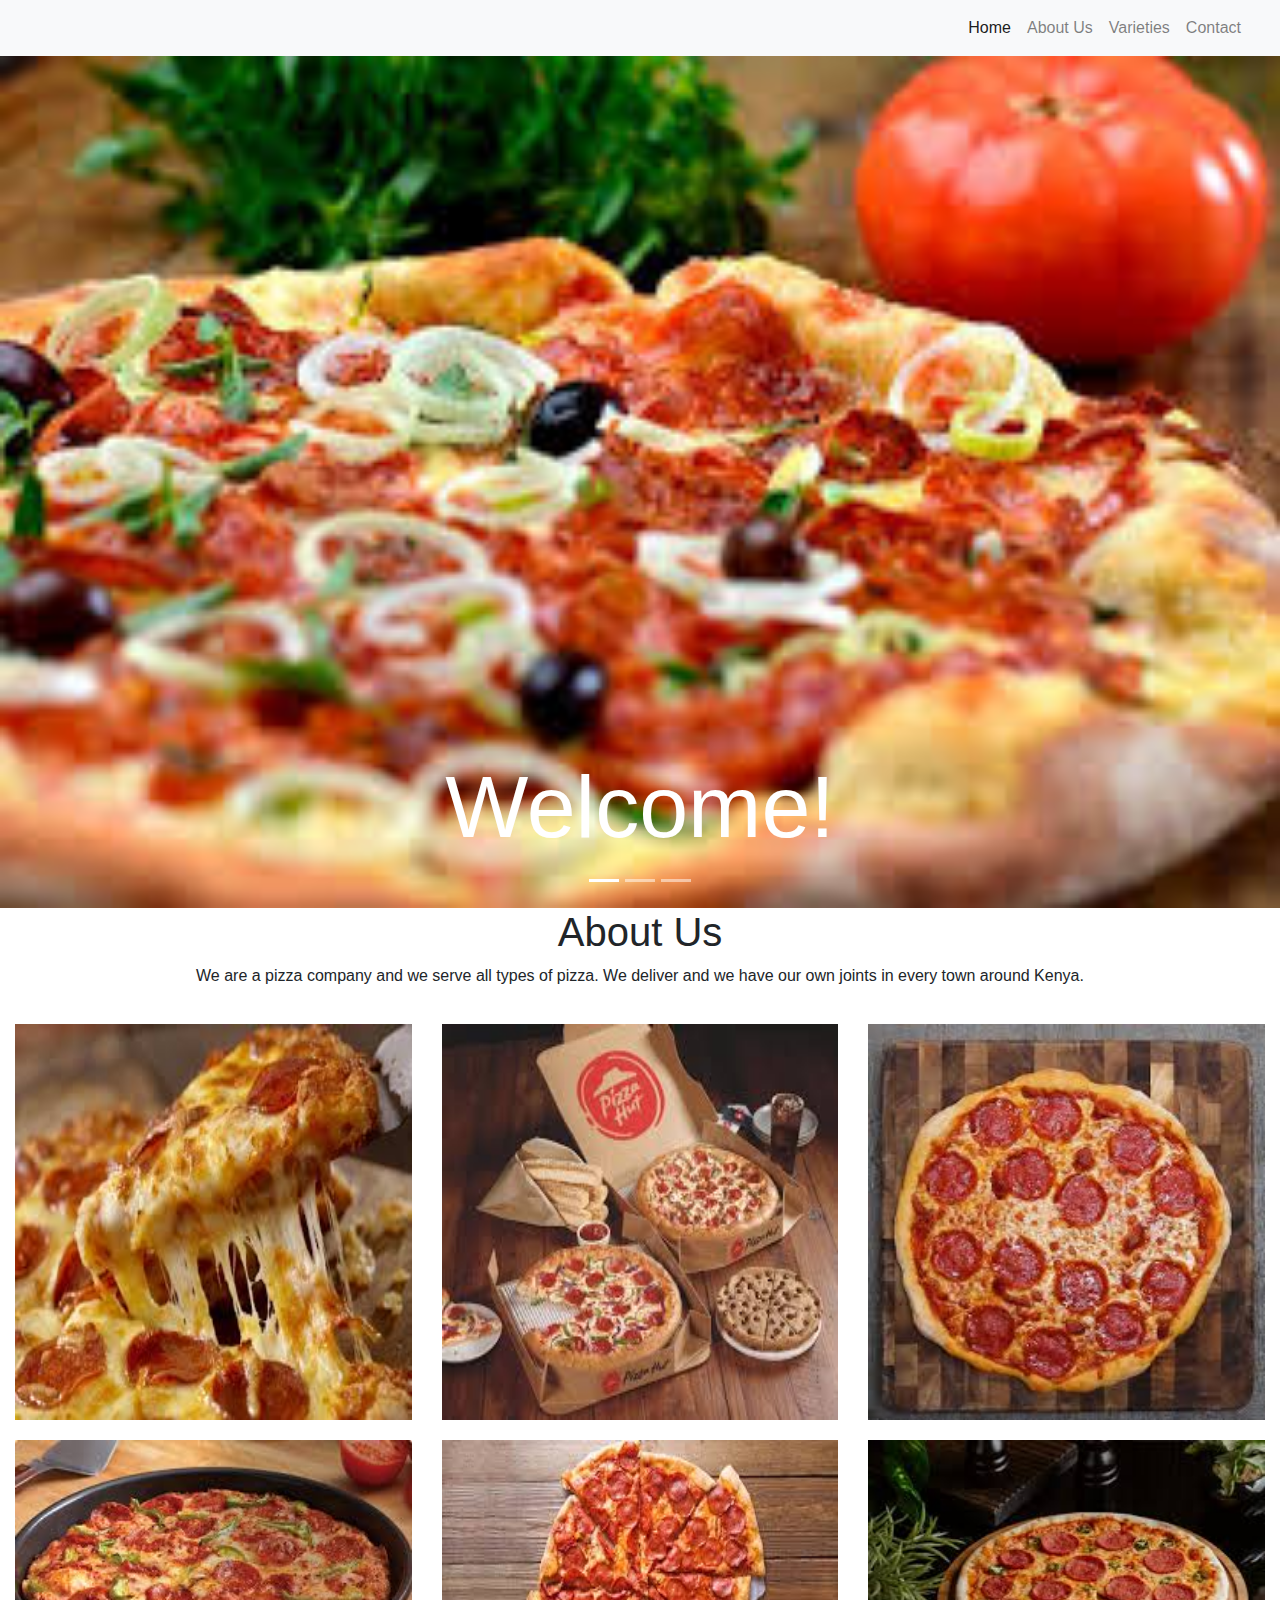
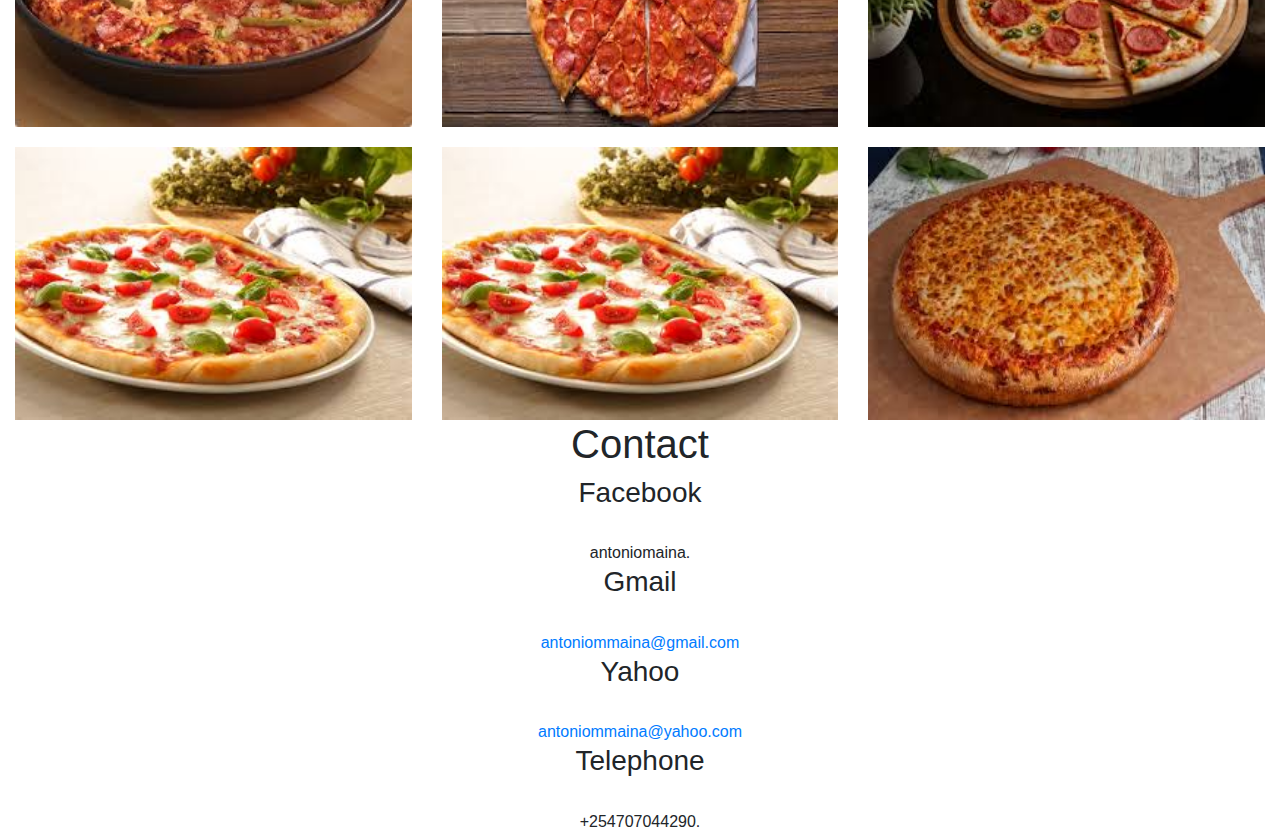
==== index.html @ 909f3d5f "eigth commit" ====
<!DOCTYPE html>
<html lang="en">
<head>

    <meta charset="UTF-8">
    <meta name="viewport" content="width=device-width, initial-scale=1.0">
    <link href="css/bootstrap.css" rel="stylesheet" type="text/css">
    <link href="css/styles.css" rel="stylesheet" type="text/css">
    <script src="https://code.jquery.com/jquery-3.3.1.min.js" integrity="sha256-FgpCb/KJQlLNfOu91ta32o/NMZxltwRo8QtmkMRdAu8=" crossorigin="anonymous"></script>

    <title>Pizza</title>

</head>
<body>

    <!--Nav-->

<nav class="navbar navbar-expand-md navbar-light bg-light sticky-top">
<div class="container-fluid">
    <a class="navbar-brand" href="#"></a>
    <button class="navbar-toggler" type="button" data-toggle="collapse" data-target="#navbarResposive">
        <span class="navbar-toggler-icon"></span>
    </button>
    <div class="collapse navbar-collapse" id="navbarResponsive">
        <ul class="navbar-nav ml-auto">
            <li class="nav-item active">
                <a class="nav-link" href="#">Home</a>
            </li>
            <li class="nav-item">
                <a class="nav-link" href="#about">About Us</a>
            </li>
            <li class="nav-item">
                <a class="nav-link" href="#varieties">Varieties</a>
            </li>
            <li class="nav-item">
                <a class="nav-link" href="#contact">Contact</a>
            </li>
        </ul>
    </div>
</div>   
</nav>


    <!--Image-->

    <div id="slides" class="carousel slide" data-ride="carousel">
        <ul class="carousel-indicators">
            <li data-target="#slides" data-slide-to="0" class="active"></li>
            <li data-target="#slides" data-slide-to="1"></li>
            <li data-target="#slides" data-slide-to="2"></li>
        </ul>
        <div class="carousel-inner">
            <div class="carousel-item active">
                <img src="./images/background1.jpeg" alt="Pizza">
                <div class="carousel-caption">
                    <h1 class="display-2">Welcome!</h1>
                    <h2></h2>
                </div>
            </div>
            <div class="carousel-item">
                <img src="./images/background2.jpeg" alt="Pizza">
            </div>
            <div class="carousel-item">
                <img src="./images/background3.jpeg" alt="Pizza">
            </div>
        </div>
        </div>


    <!--About us-->

        <div id="about">
        <h1>About Us</h1>
        <p> We are a pizza company and we serve all types of pizza. We deliver and we have our own joints in every town around Kenya.</p>
        </div>

    <!--Jumbotron-->

        <div id="varieties"></div>
        <div class="container-fluid padding">
        <div class="row text-center padding">
            <div class="col-xs-12 col-sm-6 col-md-4">
                <img src="./images/download (2).jpeg">
            </div>
            <div class="col-xs-12 col-sm-6 col-md-4">
                <img src="./images/download (4).jpeg">
            </div>
            <div class="col-xs-12 col-sm-6 col-md-4">
                <img src="./images/download.jpeg">
            </div>
        </div>
        <div class="row text-center padding">
            <div class="col-xs-12 col-sm-6 col-md-4">
                <img src="./images/images (3).jpeg">
            </div>
            <div class="col-xs-12 col-sm-6 col-md-4">
                <img src="./images/images (4).jpeg">
            </div>
            <div class="col-xs-12 col-sm-6 col-md-4">
                <img src="./images/images (5).jpeg">
            </div>
        </div>
        <div class="row text-center padding">
            <div class="col-xs-12 col-sm-6 col-md-4">
                <img src="./images/images (6).jpeg">
            </div>
            <div class="col-xs-12 col-sm-6 col-md-4">
                <img src="./images/images.jpeg">
            </div>
            <div class="col-xs-12 col-sm-6 col-md-4">
                <img src="./images/images1.jpeg">
            </div>
        </div>
        </div>
        </div>

    <!--Footer-->

        <div id="contact">
        <h1>Contact</h1>
        <h3>Facebook</h3><br>antoniomaina.
        <h3>Gmail</h3><br><a href="antoniommaina@gmail.com">antoniommaina@gmail.com</a>
        <h3>Yahoo</h3><br><a href="antoniommaina@yahoo.com">antoniommaina@yahoo.com</a>
        <h3>Telephone</h3><br>+254707044290.
        </div>

        
    <script src="https://ajax.googleapis.com/ajax/libs/jquery/3.4.1/jquery.min.js"></script>
    <script src="https://cdnjs.cloudflare.com/ajax/libs/popper.js/1.16.0/umd/popper.min.js"></script>
    <script src="https://maxcdn.bootstrapcdn.com/bootstrap/4.4.1/js/bootstrap.min.js"></script> 
    <script src="js/scripts.js"></script>
</body>
</html>
---- css/styles.css ----
img{
    width: 100%;
    height: 100%;
}
.row{
    padding-top: 20px;
}
#about{
    text-align: center;
}
#contact{
    text-align: center;
}
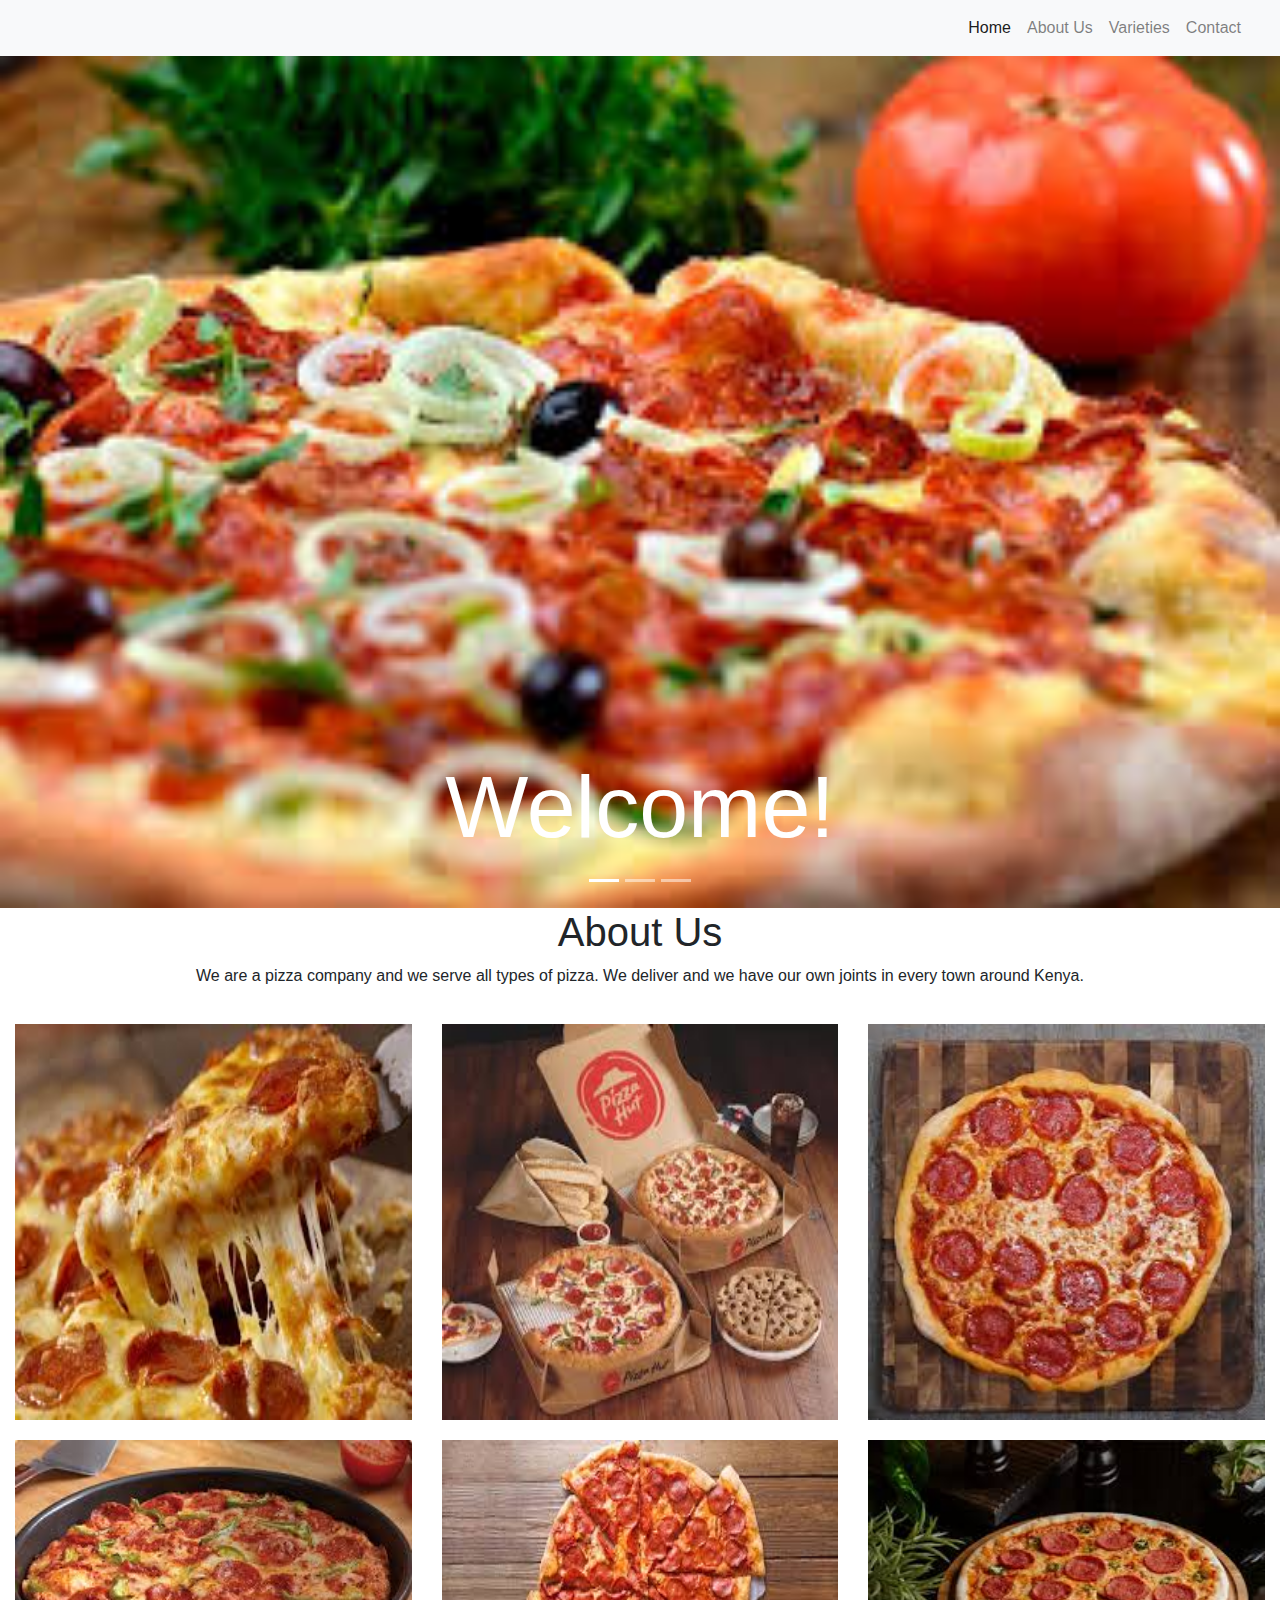
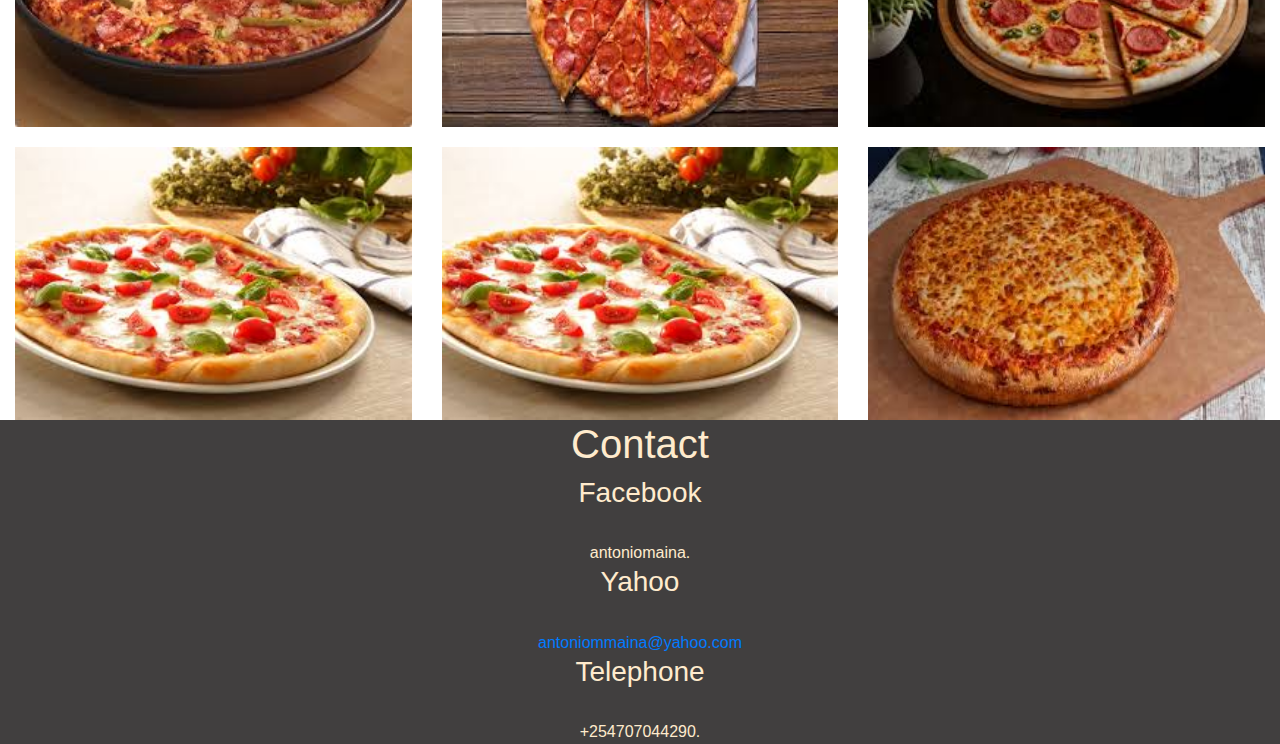
==== commit bfe4937b: "nineth commit" ====
--- a/index.html
+++ b/index.html
@@ -119,12 +119,11 @@
         <div id="contact">
         <h1>Contact</h1>
         <h3>Facebook</h3><br>antoniomaina.
-        <h3>Gmail</h3><br><a href="antoniommaina@gmail.com">antoniommaina@gmail.com</a>
         <h3>Yahoo</h3><br><a href="antoniommaina@yahoo.com">antoniommaina@yahoo.com</a>
         <h3>Telephone</h3><br>+254707044290.
         </div>
 
-        
+
     <script src="https://ajax.googleapis.com/ajax/libs/jquery/3.4.1/jquery.min.js"></script>
     <script src="https://cdnjs.cloudflare.com/ajax/libs/popper.js/1.16.0/umd/popper.min.js"></script>
     <script src="https://maxcdn.bootstrapcdn.com/bootstrap/4.4.1/js/bootstrap.min.js"></script> 
--- a/css/styles.css
+++ b/css/styles.css
@@ -10,4 +10,6 @@
 }
 #contact{
     text-align: center;
+    background-color: rgb(65, 63, 63);
+    color: blanchedalmond;
 }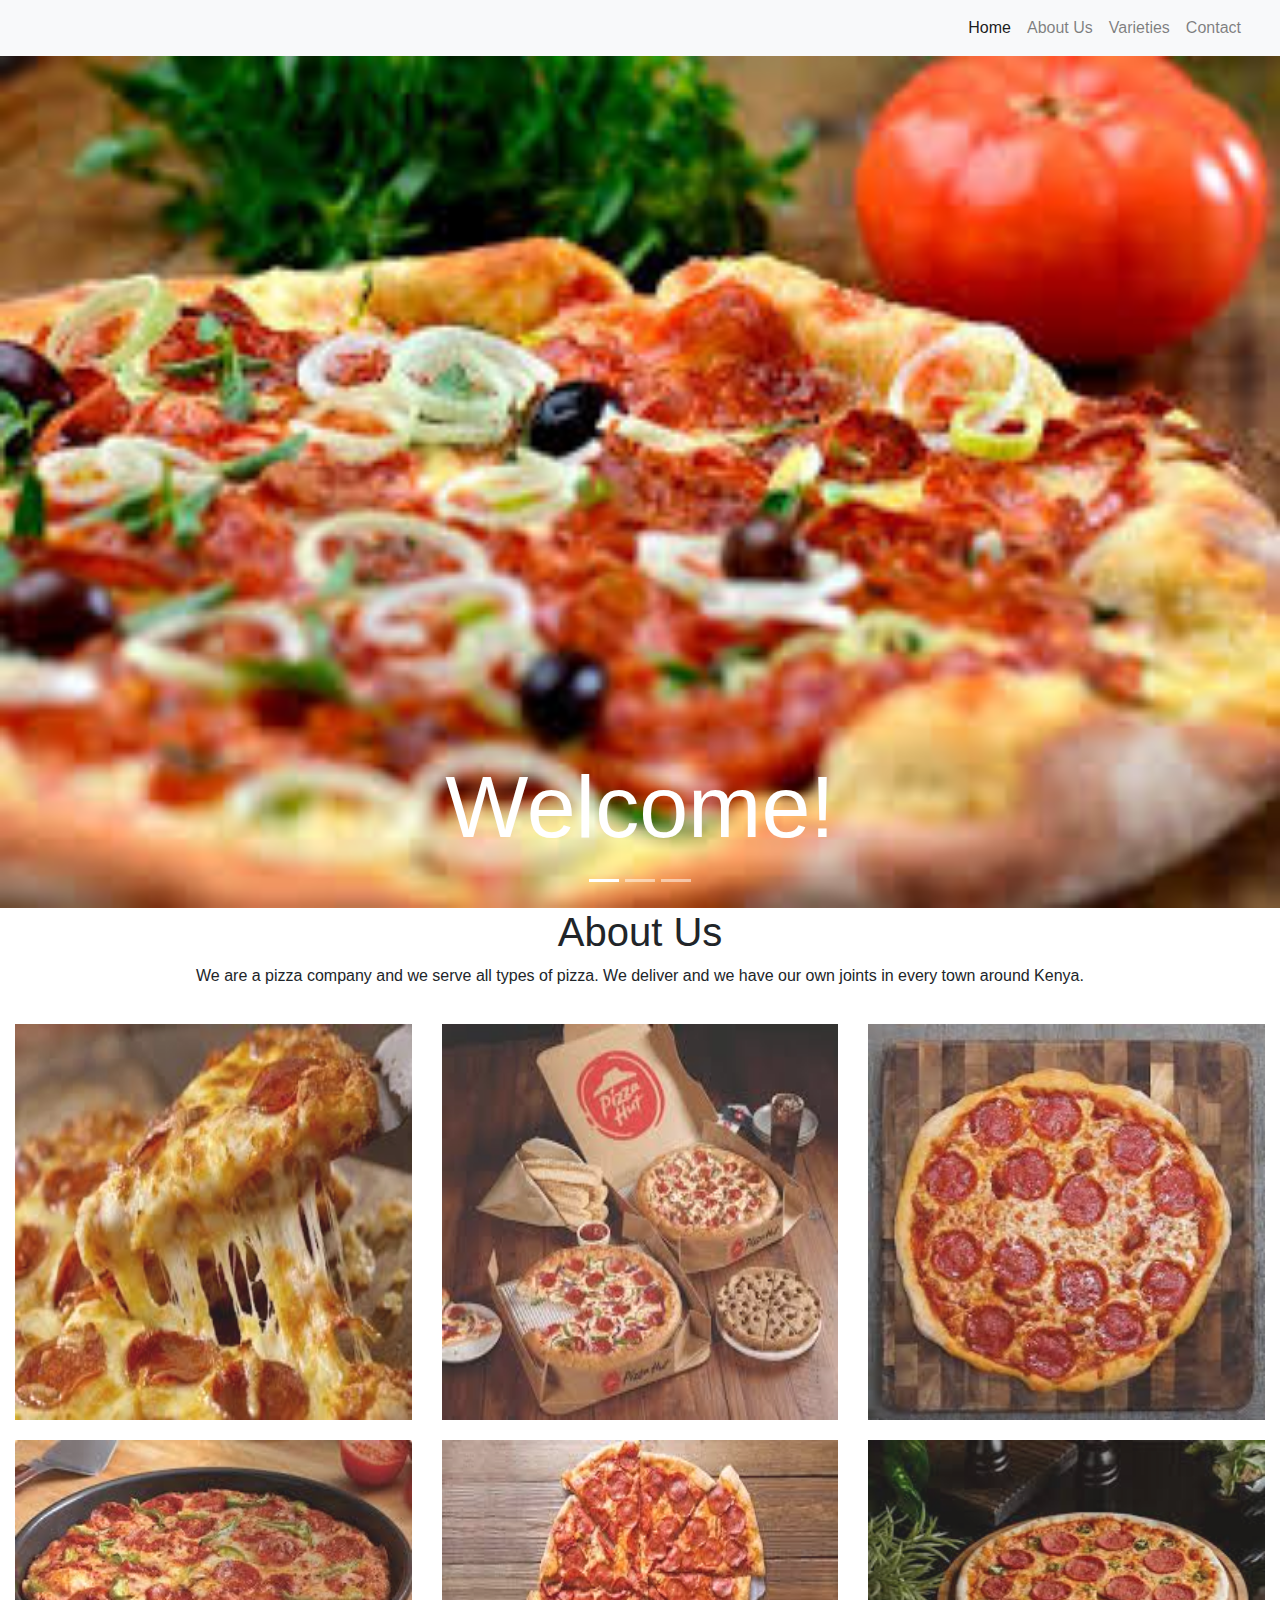
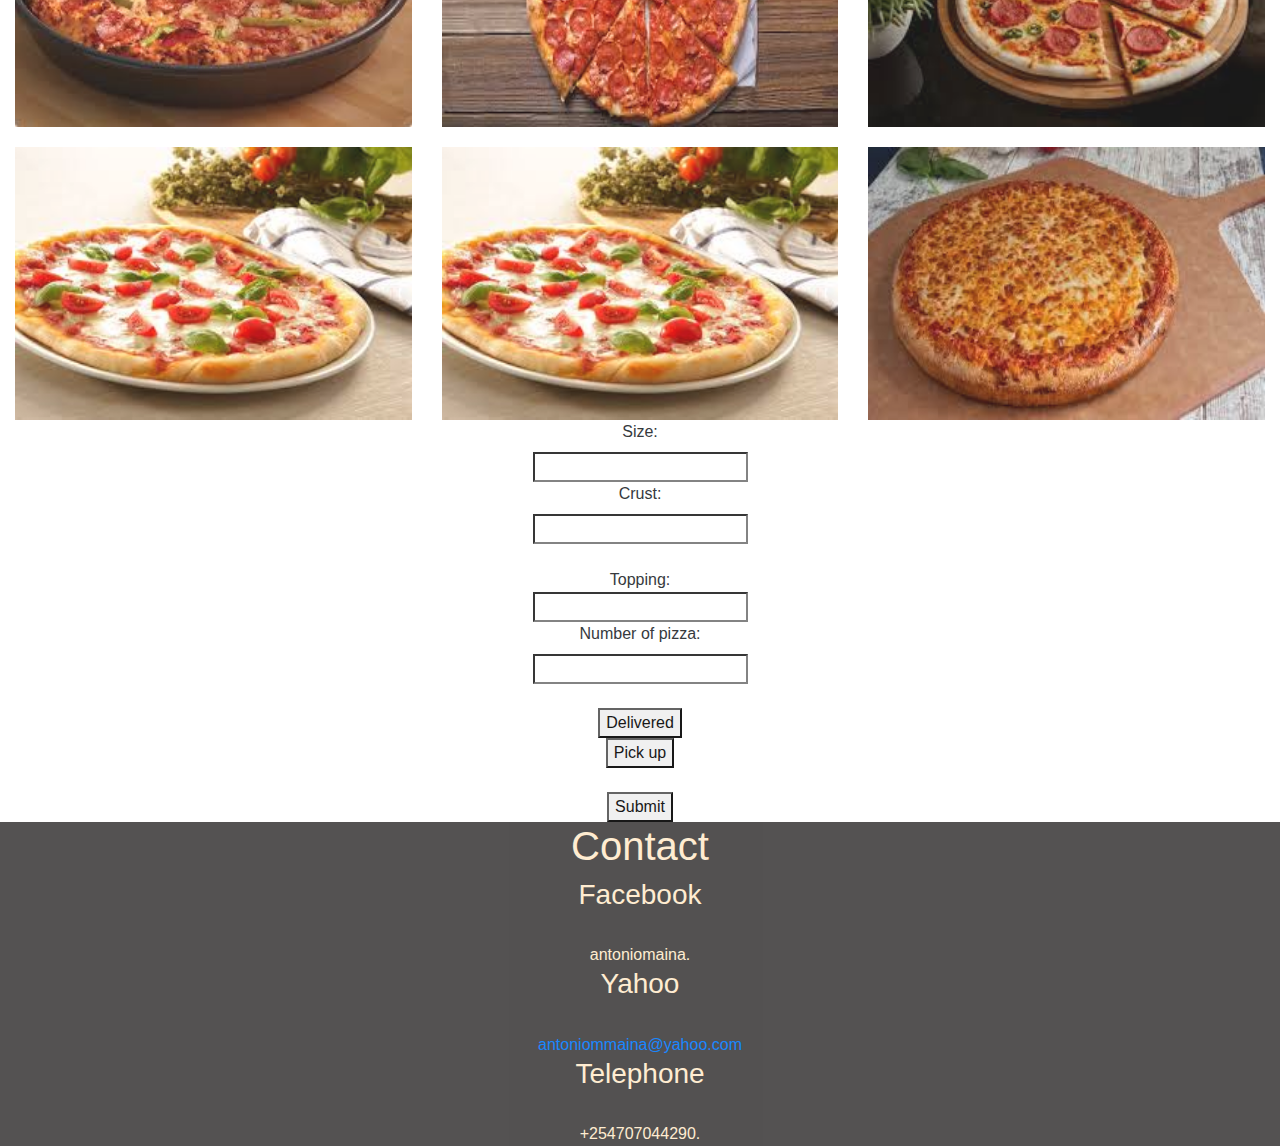
==== commit f80abaea: "twelveth commit" ====
--- a/index.html
+++ b/index.html
@@ -76,43 +76,61 @@
 
     <!--Jumbotron-->
 
-        <div id="varieties"></div>
+        <div id="varieties">
         <div class="container-fluid padding">
         <div class="row text-center padding">
             <div class="col-xs-12 col-sm-6 col-md-4">
-                <img src="./images/download (2).jpeg">
+                <a href=""><img src="./images/download (2).jpeg"></a>
             </div>
             <div class="col-xs-12 col-sm-6 col-md-4">
-                <img src="./images/download (4).jpeg">
+                <a href=""><img src="./images/download (4).jpeg"></a>
             </div>
             <div class="col-xs-12 col-sm-6 col-md-4">
-                <img src="./images/download.jpeg">
+                <a href=""><img src="./images/download.jpeg"></a>
             </div>
         </div>
         <div class="row text-center padding">
             <div class="col-xs-12 col-sm-6 col-md-4">
-                <img src="./images/images (3).jpeg">
+                <a href=""><img src="./images/images (3).jpeg"></a>
             </div>
             <div class="col-xs-12 col-sm-6 col-md-4">
-                <img src="./images/images (4).jpeg">
+                <a href=""><img src="./images/images (4).jpeg"></a>
             </div>
             <div class="col-xs-12 col-sm-6 col-md-4">
-                <img src="./images/images (5).jpeg">
+                <a href=""><img src="./images/images (5).jpeg"></a>
             </div>
         </div>
         <div class="row text-center padding">
             <div class="col-xs-12 col-sm-6 col-md-4">
-                <img src="./images/images (6).jpeg">
+                <a href=""><img src="./images/images (6).jpeg"></a>
             </div>
             <div class="col-xs-12 col-sm-6 col-md-4">
-                <img src="./images/images.jpeg">
+                <a href=""><img src="./images/images.jpeg"></a>
             </div>
             <div class="col-xs-12 col-sm-6 col-md-4">
-                <img src="./images/images1.jpeg">
+                <a href=""><img src="./images/images1.jpeg"></a>
             </div>
         </div>
         </div>
-        </div>
+
+
+    <!--Form-->
+
+    <div id="form">
+    <form action="/action_page.php">
+        <label for="size">Size:</label><br>
+        <input type="text" id="size" name="size" value=""><br>
+        <label for="crust">Crust:</label><br>
+        <input type="text" id="crust" name="crust" value=""><br><br>
+        <label for="topping"></label>Topping:</label><br>
+        <input type="text" id="topping" name="topping" value=""><br>
+        <label for="place order">Number of pizza:</label><br>
+        <input type="text" id="number" name="number" value=""><br><br>
+        <input type="submit" value="Delivered"><br>
+        <input type="submit" value="Pick up"><br><br>
+        <input type="submit" value="Submit">
+      </form>
+    </div>
 
     <!--Footer-->
 
--- a/css/styles.css
+++ b/css/styles.css
@@ -12,4 +12,13 @@
     text-align: center;
     background-color: rgb(65, 63, 63);
     color: blanchedalmond;
-}+}
+#form{
+    text-align: center;
+}
+#varieties, .container-fluid :hover{
+    opacity: 0.9;
+}
+*{
+    background-size: cover;
+}
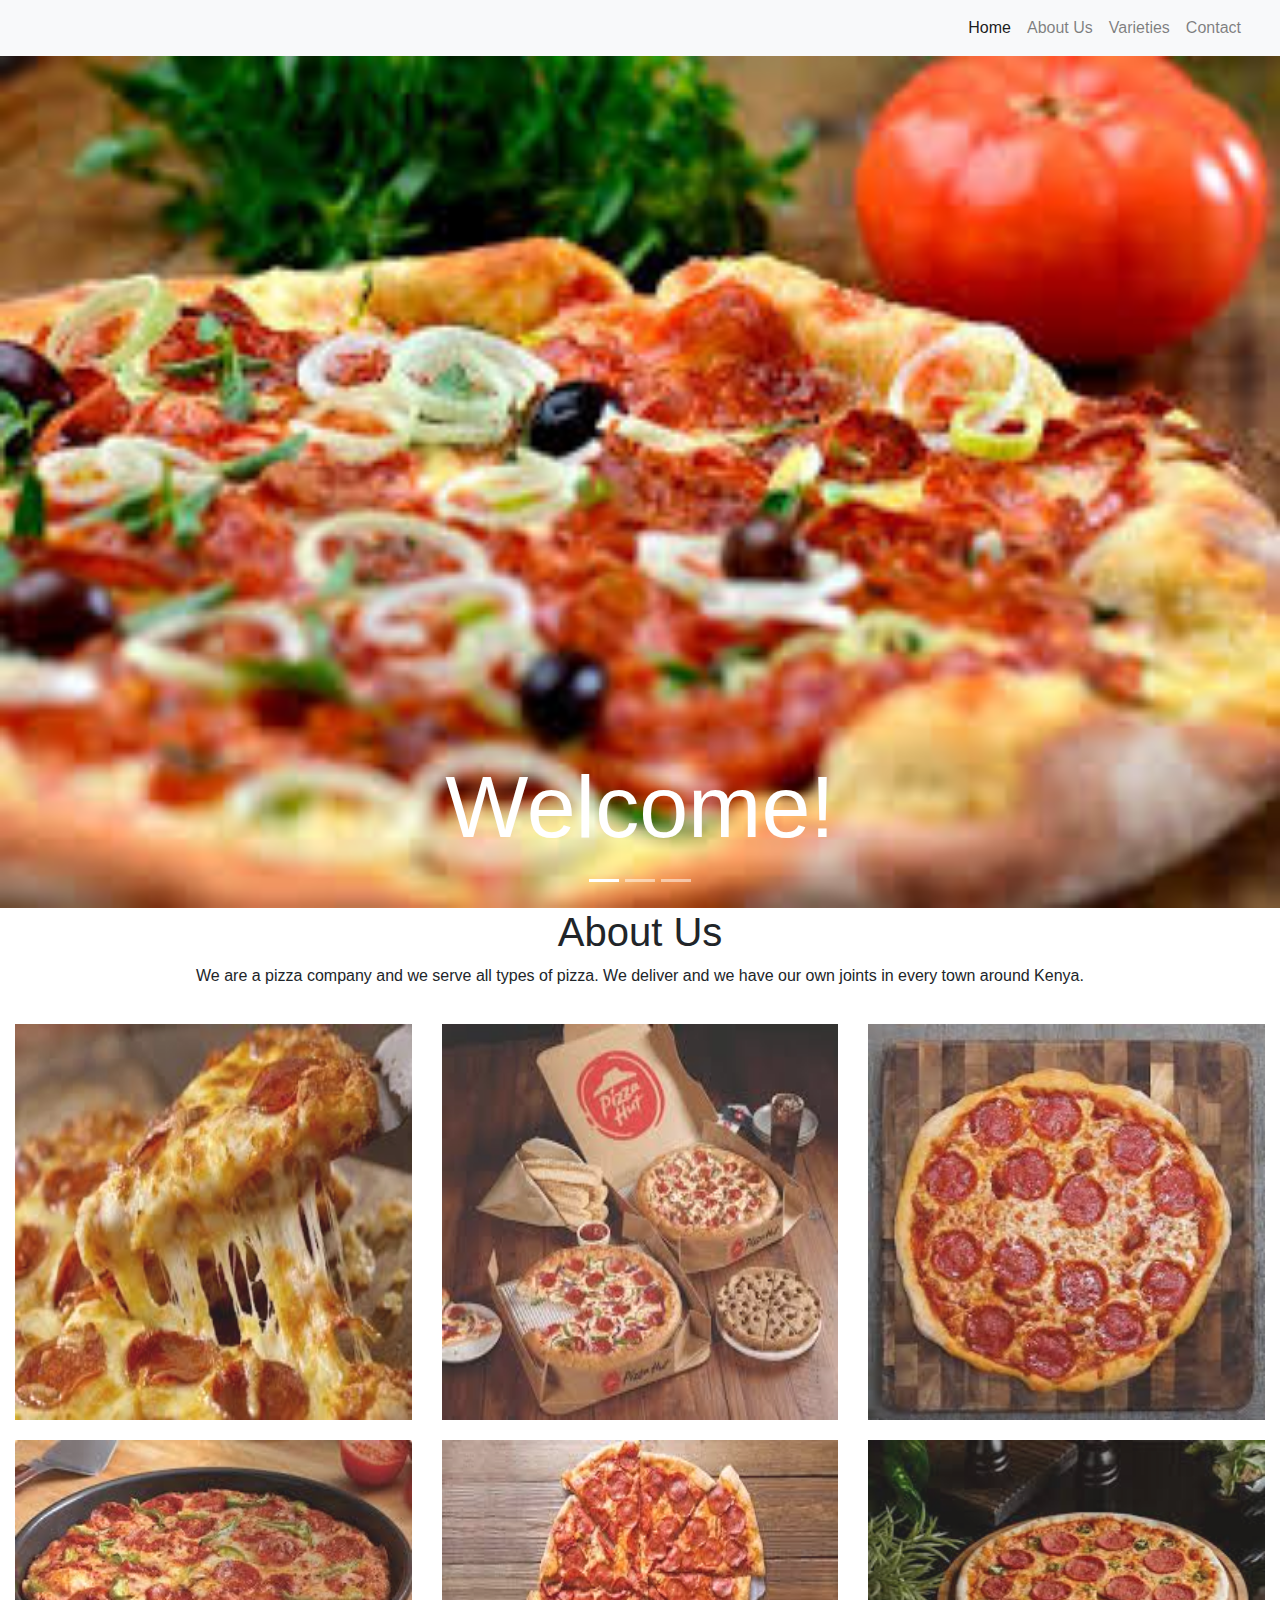
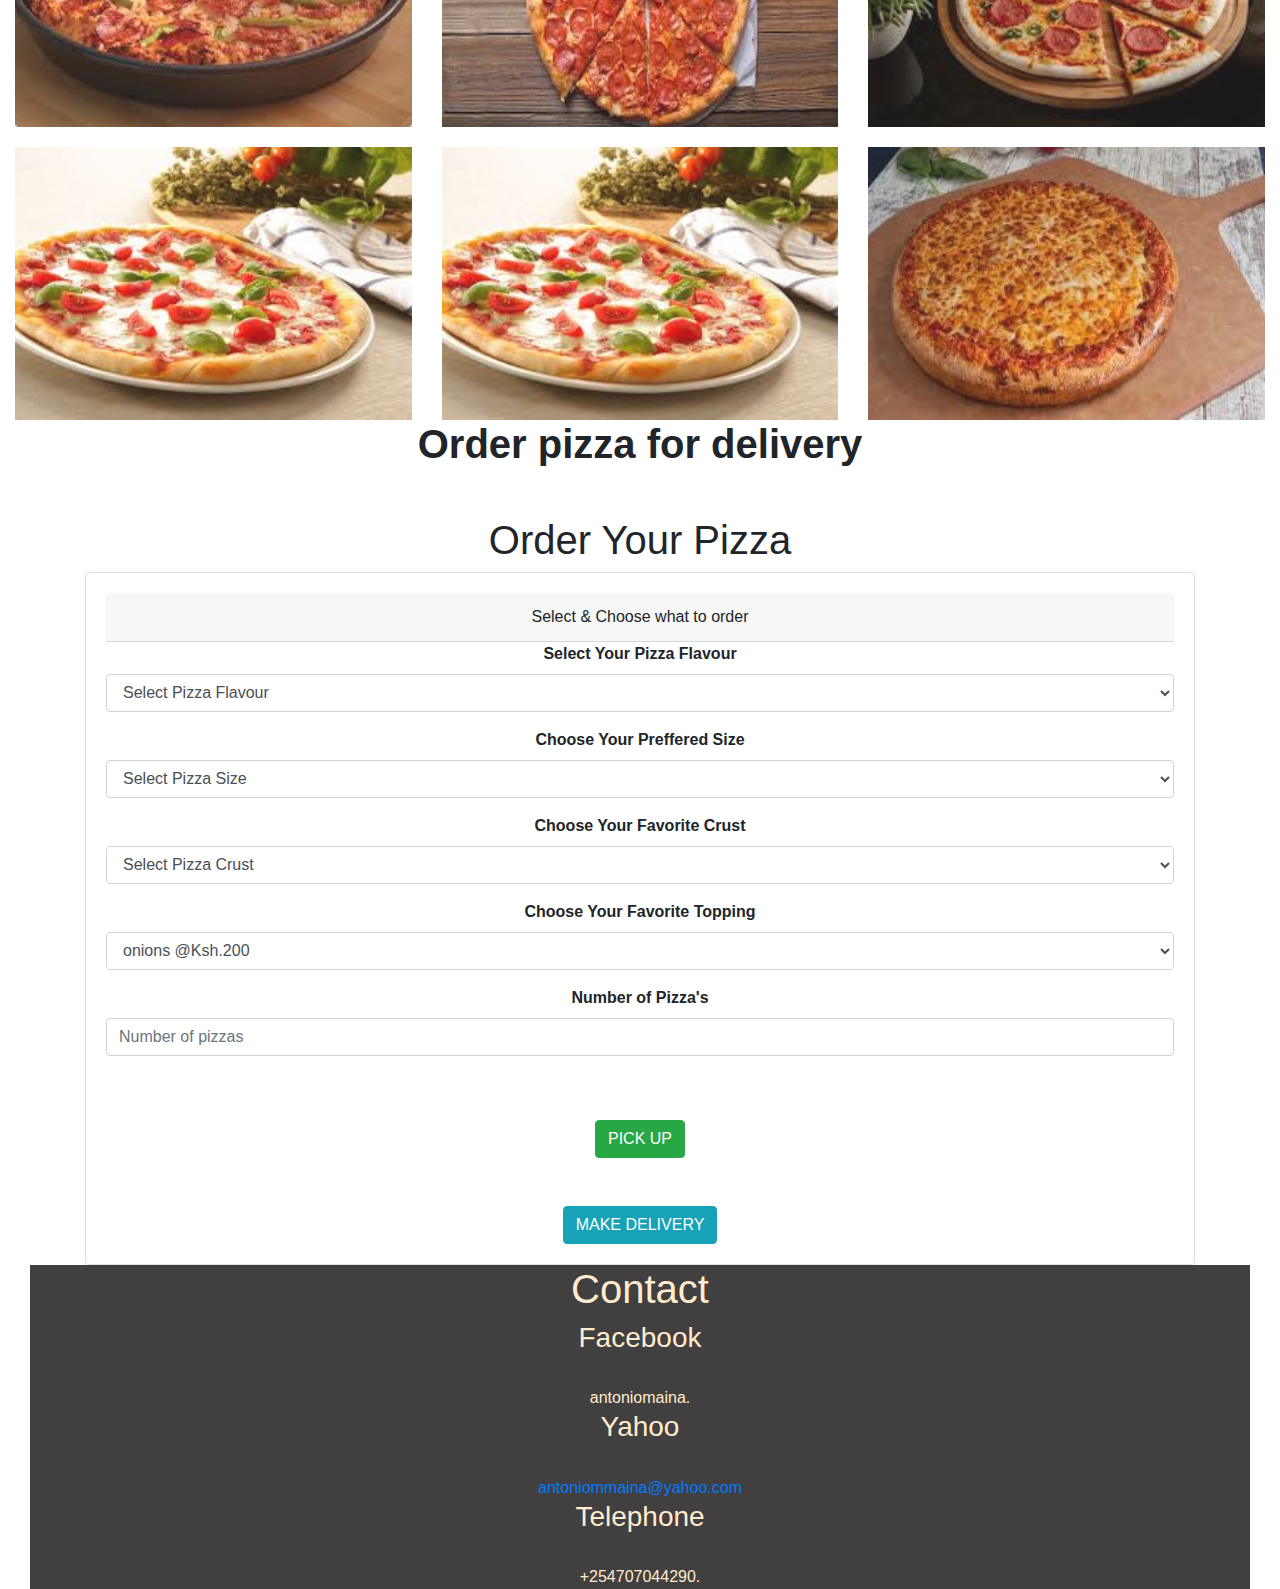
==== commit b95bd173: "fourteenth commit" ====
--- a/index.html
+++ b/index.html
@@ -6,8 +6,9 @@
     <meta name="viewport" content="width=device-width, initial-scale=1.0">
     <link href="css/bootstrap.css" rel="stylesheet" type="text/css">
     <link href="css/styles.css" rel="stylesheet" type="text/css">
-    <script src="https://code.jquery.com/jquery-3.3.1.min.js" integrity="sha256-FgpCb/KJQlLNfOu91ta32o/NMZxltwRo8QtmkMRdAu8=" crossorigin="anonymous"></script>
-
+    <!-- <script src="https://code.jquery.com/jquery-3.3.1.min.js" integrity="sha256-FgpCb/KJQlLNfOu91ta32o/NMZxltwRo8QtmkMRdAu8=" crossorigin="anonymous"></script> -->
+    <!-- <script src="/js/jQuery.js"></script>
+    <script src="/js/scripts.js"></script> -->
     <title>Pizza</title>
 
 </head>
@@ -112,25 +113,81 @@
             </div>
         </div>
         </div>
+        </div>
 
 
     <!--Form-->
 
-    <div id="form">
-    <form action="/action_page.php">
-        <label for="size">Size:</label><br>
-        <input type="text" id="size" name="size" value=""><br>
-        <label for="crust">Crust:</label><br>
-        <input type="text" id="crust" name="crust" value=""><br><br>
-        <label for="topping"></label>Topping:</label><br>
-        <input type="text" id="topping" name="topping" value=""><br>
-        <label for="place order">Number of pizza:</label><br>
-        <input type="text" id="number" name="number" value=""><br><br>
-        <input type="submit" value="Delivered"><br>
-        <input type="submit" value="Pick up"><br><br>
-        <input type="submit" value="Submit">
-      </form>
-    </div>
+
+    <div class="container-fluid">
+        <h1 class="text-center"><strong>Order pizza for delivery</strong></h1>
+        <div class="container-fluid" id="order">
+            <div class="container">
+                <h1 class="text-center mt-5">Order Your Pizza</h1>
+                <div class="card mycard">
+                    <div class="card-body">
+                        <div class="card-header text-center">
+                              Select & Choose what to order
+                        </div>
+                <form>
+                            <div class="form-group text-center myform">
+                                <label for="Selectyourpizzaflavour1"><b>Select Your Pizza Flavour</b></label>
+                                <select class="form-control" id="pizzaflavour">
+                                    <option><b></b>Select Pizza Flavour</option>
+                                    <option value="300">Berry@Ksh 300</option>
+                                    <option value="400">Butternut Squash@ Ksh.400</option>
+                                    <option value="500">Chicken @Ksh 500</option>
+                                    <option value="600">Hummus @Ksh 600</option>
+                                    <option value="700">Turkish Ground @Ksh 700</option>
+                                </select>
+                            </div>
+                            <div class="form-group text-center myform">
+                                <label for="Chooseyourprefferedsize"><b>Choose Your Preffered Size</b></label>
+                                <select class="form-control" id="pizzasize">
+                                    <option><b></b>Select Pizza Size</option>
+                                    <option value="500">Small@Ksh 500</option>
+                                    <option value="1000">Medium @Ksh 1000</option>
+                                    <option value="1200">Large@Ksh 1200</option>
+                                </select>
+                            </div>
+                            <div class="form-group text-center myform">
+                                <label for="Chooseyourfavoritecrust"><b>Choose Your Favorite Crust</b></label>
+                                <select class="form-control" id="pizzacrust" name="pizza">
+                                    <option><b></b>Select Pizza Crust</option>
+                                    <!-- <option value="150">Thin crust @Ksh.150</option> -->
+                                    <option value="200">Gluten-free crust @Ksh. 200</option>
+                                    <option value="250" name="pizza">Crispy crust @Ksh.250</option>
+                                    <option value="300">Stuffed crust@Ksh 300</option>
+                                </select>
+                            </div>
+                            <div class="form-group text-center myform">
+                                <label for="Chooseyourfavoritetopping"><b>Choose Your Favorite Topping</b></label>
+                                <!-- <input type="number" class="form-control" id="number" placeholder="Number of pizzas"> -->
+                                <select class="form-control" id="pizzatopping">
+                                    <!-- <option>Select Pizza Toppings</option> -->
+                                    <option value="200">onions @Ksh.200 </option>
+                                    <option value="250">mushroom @ Ksh 250</option>
+                                    <option value="300">bacon @ Ksh 300</option>
+                                    <option value="350">black olives @Ksh 350</option>
+                                </select>
+                            </div>
+                            <div class="form-group text-center myform">
+                                <label for="number"><b>Number of Pizza's</b></label>
+                                <input type="number" class="form-control" id="number"
+                                    placeholder="Number of pizzas" min="1" required>
+                            </div>
+                        </form>
+                        <div class="text-center p-5">
+                            <button id="pick-up" type="button" class="btn btn-success mybtn">PICK UP</button>
+                        </div>
+                        <div class="text-center">
+                            <button id="make-delivery" type="button" class="btn btn-info mybtn">MAKE
+                                DELIVERY</button>
+                        </div>
+                    </div>
+                </div>
+            </div>
+
 
     <!--Footer-->
 
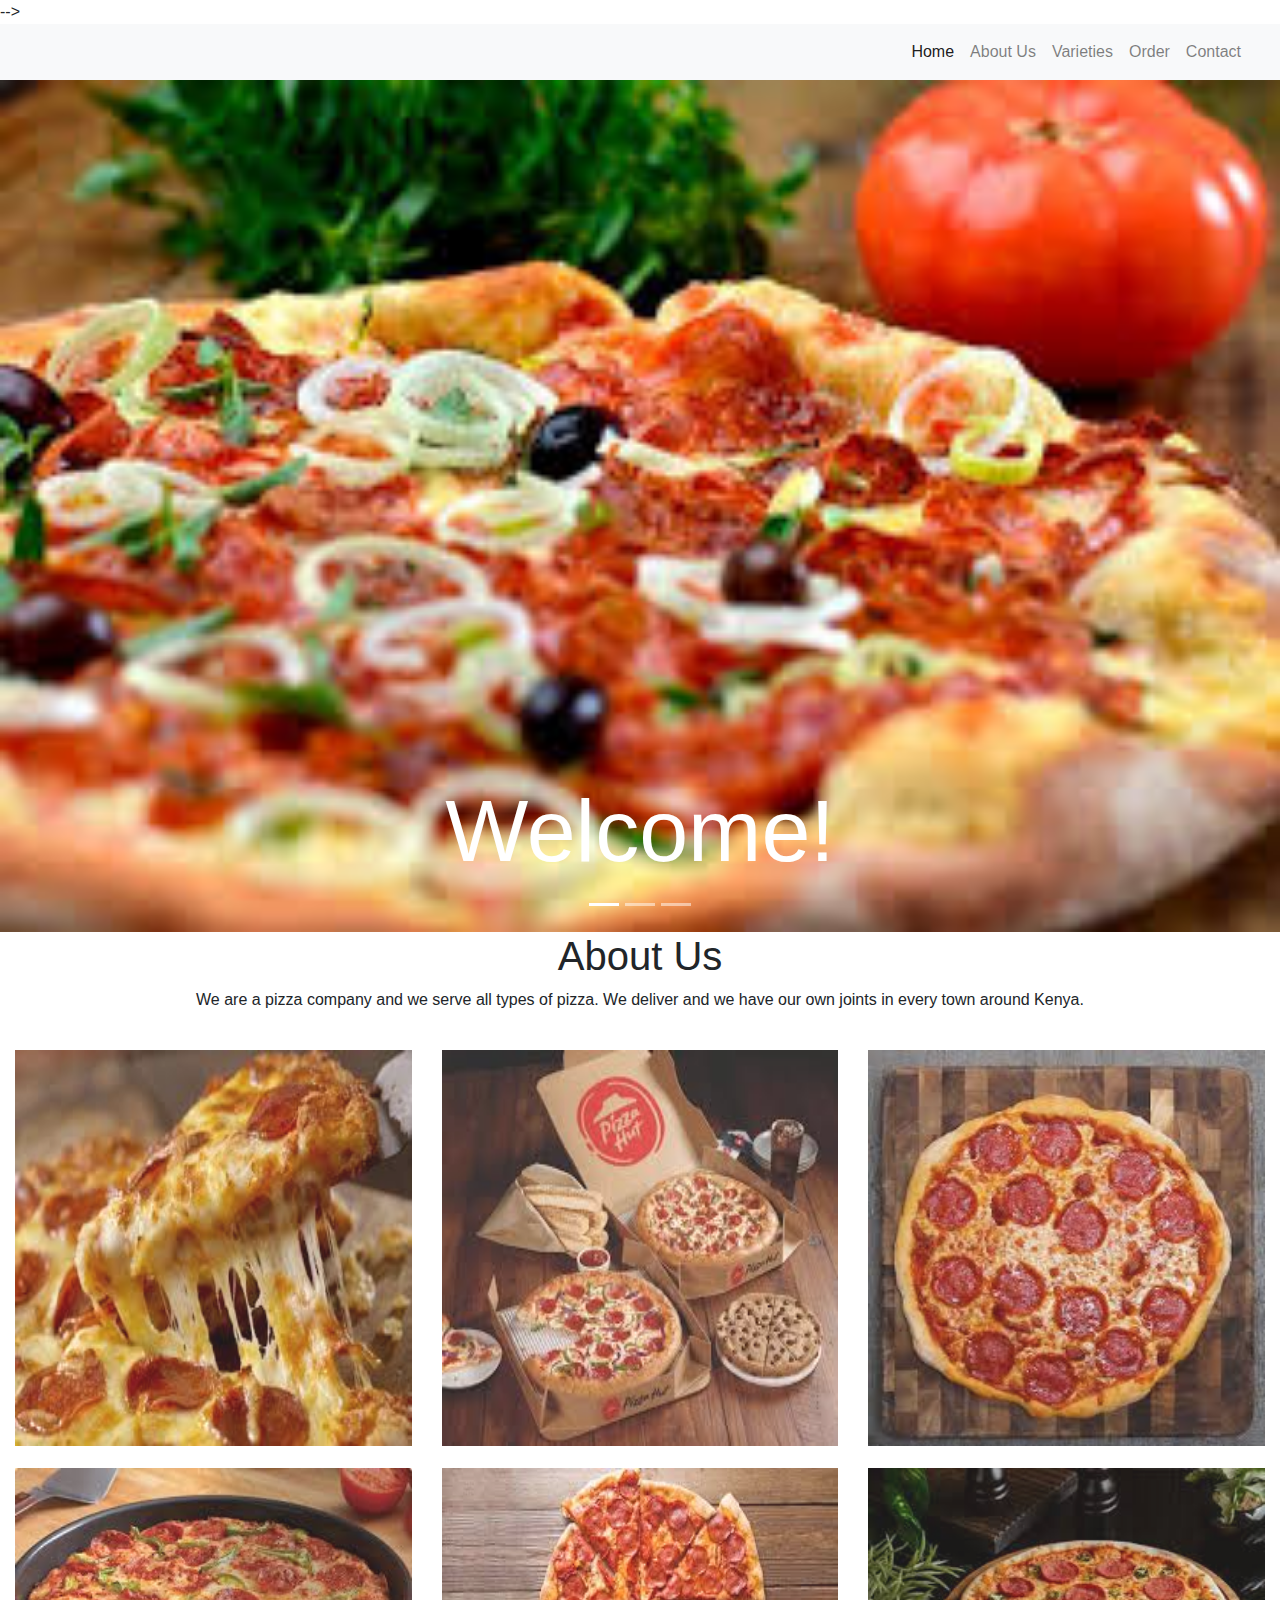
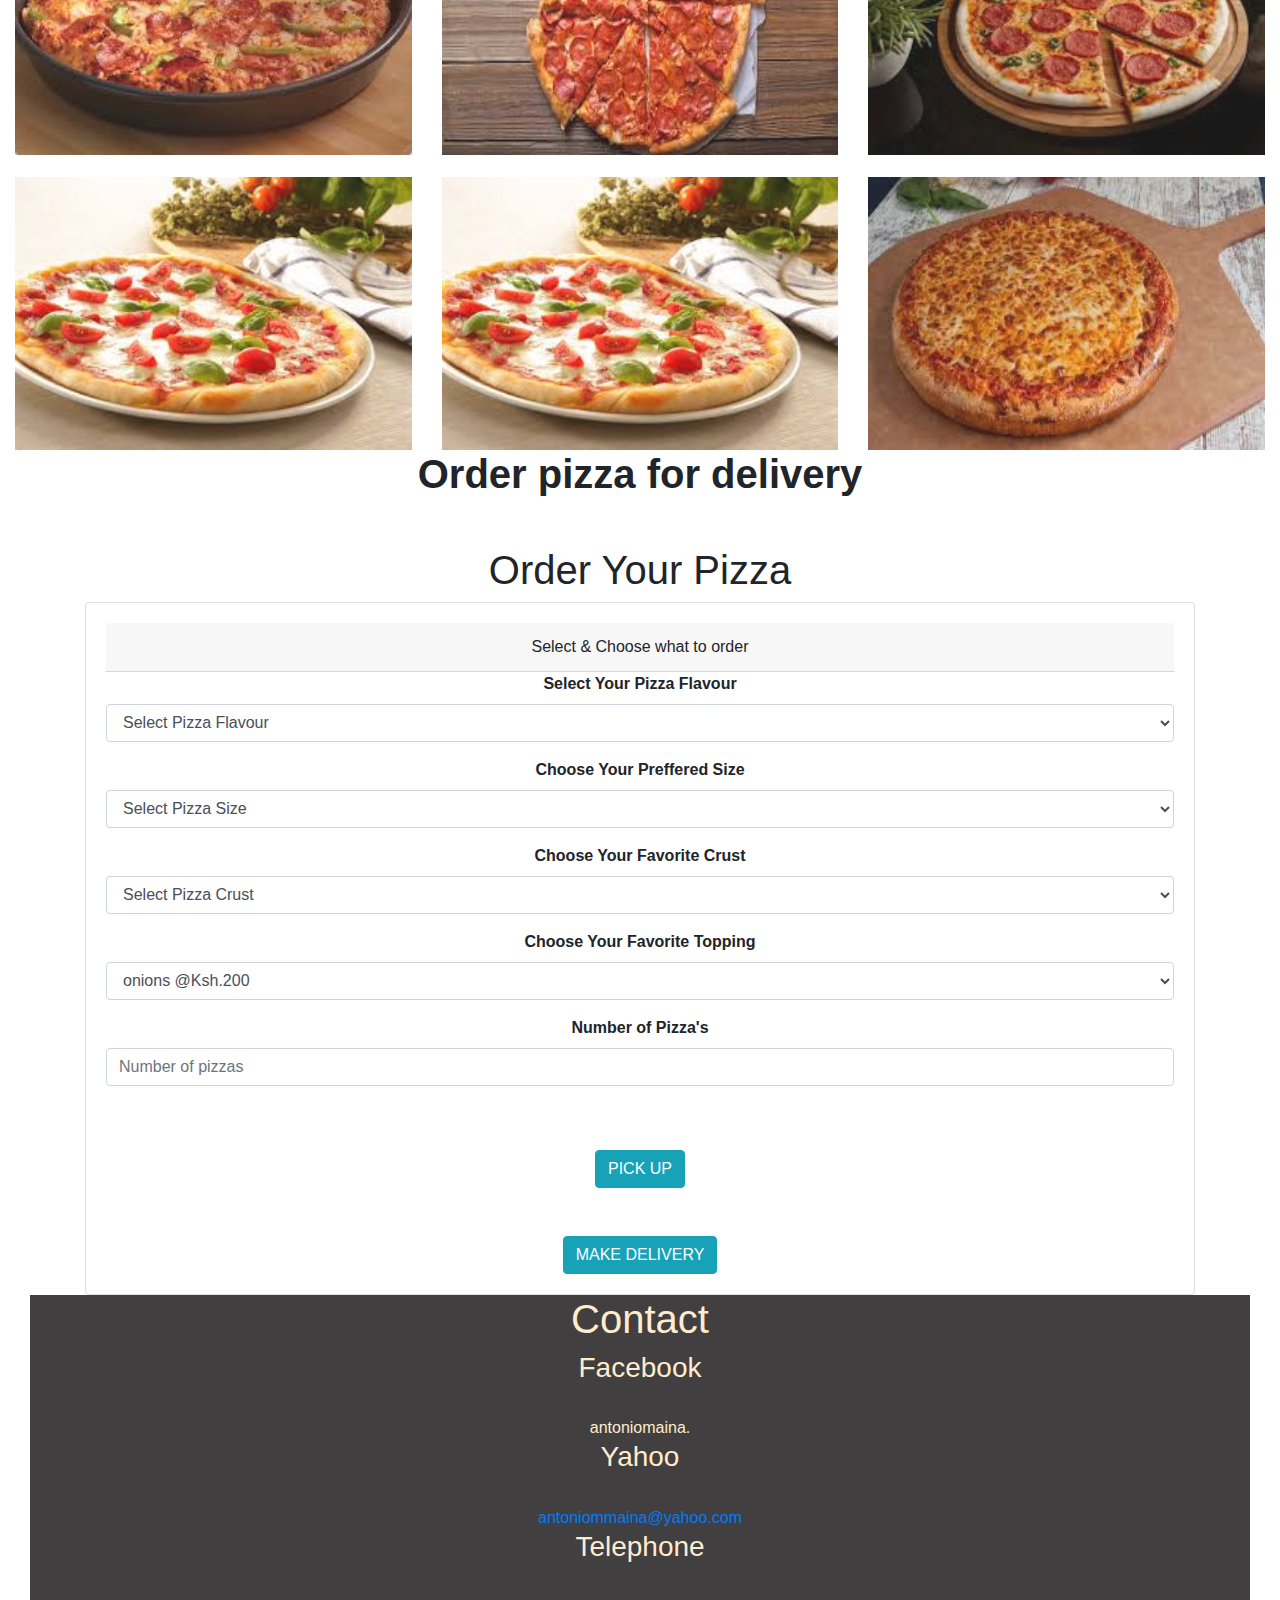
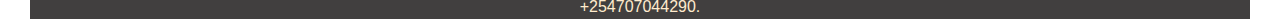
==== commit 7a681e92: "twenty-eight commit" ====
--- a/index.html
+++ b/index.html
@@ -6,14 +6,14 @@
     <meta name="viewport" content="width=device-width, initial-scale=1.0">
     <link href="css/bootstrap.css" rel="stylesheet" type="text/css">
     <link href="css/styles.css" rel="stylesheet" type="text/css">
-    <!-- <script src="https://code.jquery.com/jquery-3.3.1.min.js" integrity="sha256-FgpCb/KJQlLNfOu91ta32o/NMZxltwRo8QtmkMRdAu8=" crossorigin="anonymous"></script> -->
-    <!-- <script src="/js/jQuery.js"></script>
-    <script src="/js/scripts.js"></script> -->
+    <script src="https://code.jquery.com/jquery-3.3.1.min.js" integrity="sha256-FgpCb/KJQlLNfOu91ta32o/NMZxltwRo8QtmkMRdAu8=" crossorigin="anonymous"></script> -->
+    <script src="/js/jQuery.js"></script>
+    <script src="/js/scripts.js"></script>
+    
     <title>Pizza</title>
 
 </head>
 <body>
-
     <!--Nav-->
 
 <nav class="navbar navbar-expand-md navbar-light bg-light sticky-top">
@@ -32,6 +32,9 @@
             </li>
             <li class="nav-item">
                 <a class="nav-link" href="#varieties">Varieties</a>
+            </li>
+            <li class="nav-item">
+                <a class="nav-link" href="#order">Order</a>
             </li>
             <li class="nav-item">
                 <a class="nav-link" href="#contact">Contact</a>
@@ -134,11 +137,11 @@
                                 <label for="Selectyourpizzaflavour1"><b>Select Your Pizza Flavour</b></label>
                                 <select class="form-control" id="pizzaflavour">
                                     <option><b></b>Select Pizza Flavour</option>
-                                    <option value="300">Berry@Ksh 300</option>
-                                    <option value="400">Butternut Squash@ Ksh.400</option>
-                                    <option value="500">Chicken @Ksh 500</option>
-                                    <option value="600">Hummus @Ksh 600</option>
-                                    <option value="700">Turkish Ground @Ksh 700</option>
+                                    <option value="300">Beef</option>
+                                    <option value="400">Mutton</option>
+                                    <option value="500">Chicken</option>
+                                    <option value="600">Vegetable</option>
+                                    <option value="700">Pork</option>
                                 </select>
                             </div>
                             <div class="form-group text-center myform">
@@ -154,7 +157,7 @@
                                 <label for="Chooseyourfavoritecrust"><b>Choose Your Favorite Crust</b></label>
                                 <select class="form-control" id="pizzacrust" name="pizza">
                                     <option><b></b>Select Pizza Crust</option>
-                                    <!-- <option value="150">Thin crust @Ksh.150</option> -->
+
                                     <option value="200">Gluten-free crust @Ksh. 200</option>
                                     <option value="250" name="pizza">Crispy crust @Ksh.250</option>
                                     <option value="300">Stuffed crust@Ksh 300</option>
@@ -162,9 +165,9 @@
                             </div>
                             <div class="form-group text-center myform">
                                 <label for="Chooseyourfavoritetopping"><b>Choose Your Favorite Topping</b></label>
-                                <!-- <input type="number" class="form-control" id="number" placeholder="Number of pizzas"> -->
+
                                 <select class="form-control" id="pizzatopping">
-                                    <!-- <option>Select Pizza Toppings</option> -->
+
                                     <option value="200">onions @Ksh.200 </option>
                                     <option value="250">mushroom @ Ksh 250</option>
                                     <option value="300">bacon @ Ksh 300</option>
@@ -178,7 +181,7 @@
                             </div>
                         </form>
                         <div class="text-center p-5">
-                            <button id="pick-up" type="button" class="btn btn-success mybtn">PICK UP</button>
+                            <button id="pick-up" type="button" class="btn btn-info mybtn">PICK UP</button>
                         </div>
                         <div class="text-center">
                             <button id="make-delivery" type="button" class="btn btn-info mybtn">MAKE
--- a/css/styles.css
+++ b/css/styles.css
@@ -3,7 +3,7 @@
     height: 100%;
 }
 .row{
-    padding-top: 20px;
+    padding-top: 22px;
 }
 #about{
     text-align: center;
@@ -12,6 +12,7 @@
     text-align: center;
     background-color: rgb(65, 63, 63);
     color: blanchedalmond;
+    background-size: cover;
 }
 #form{
     text-align: center;
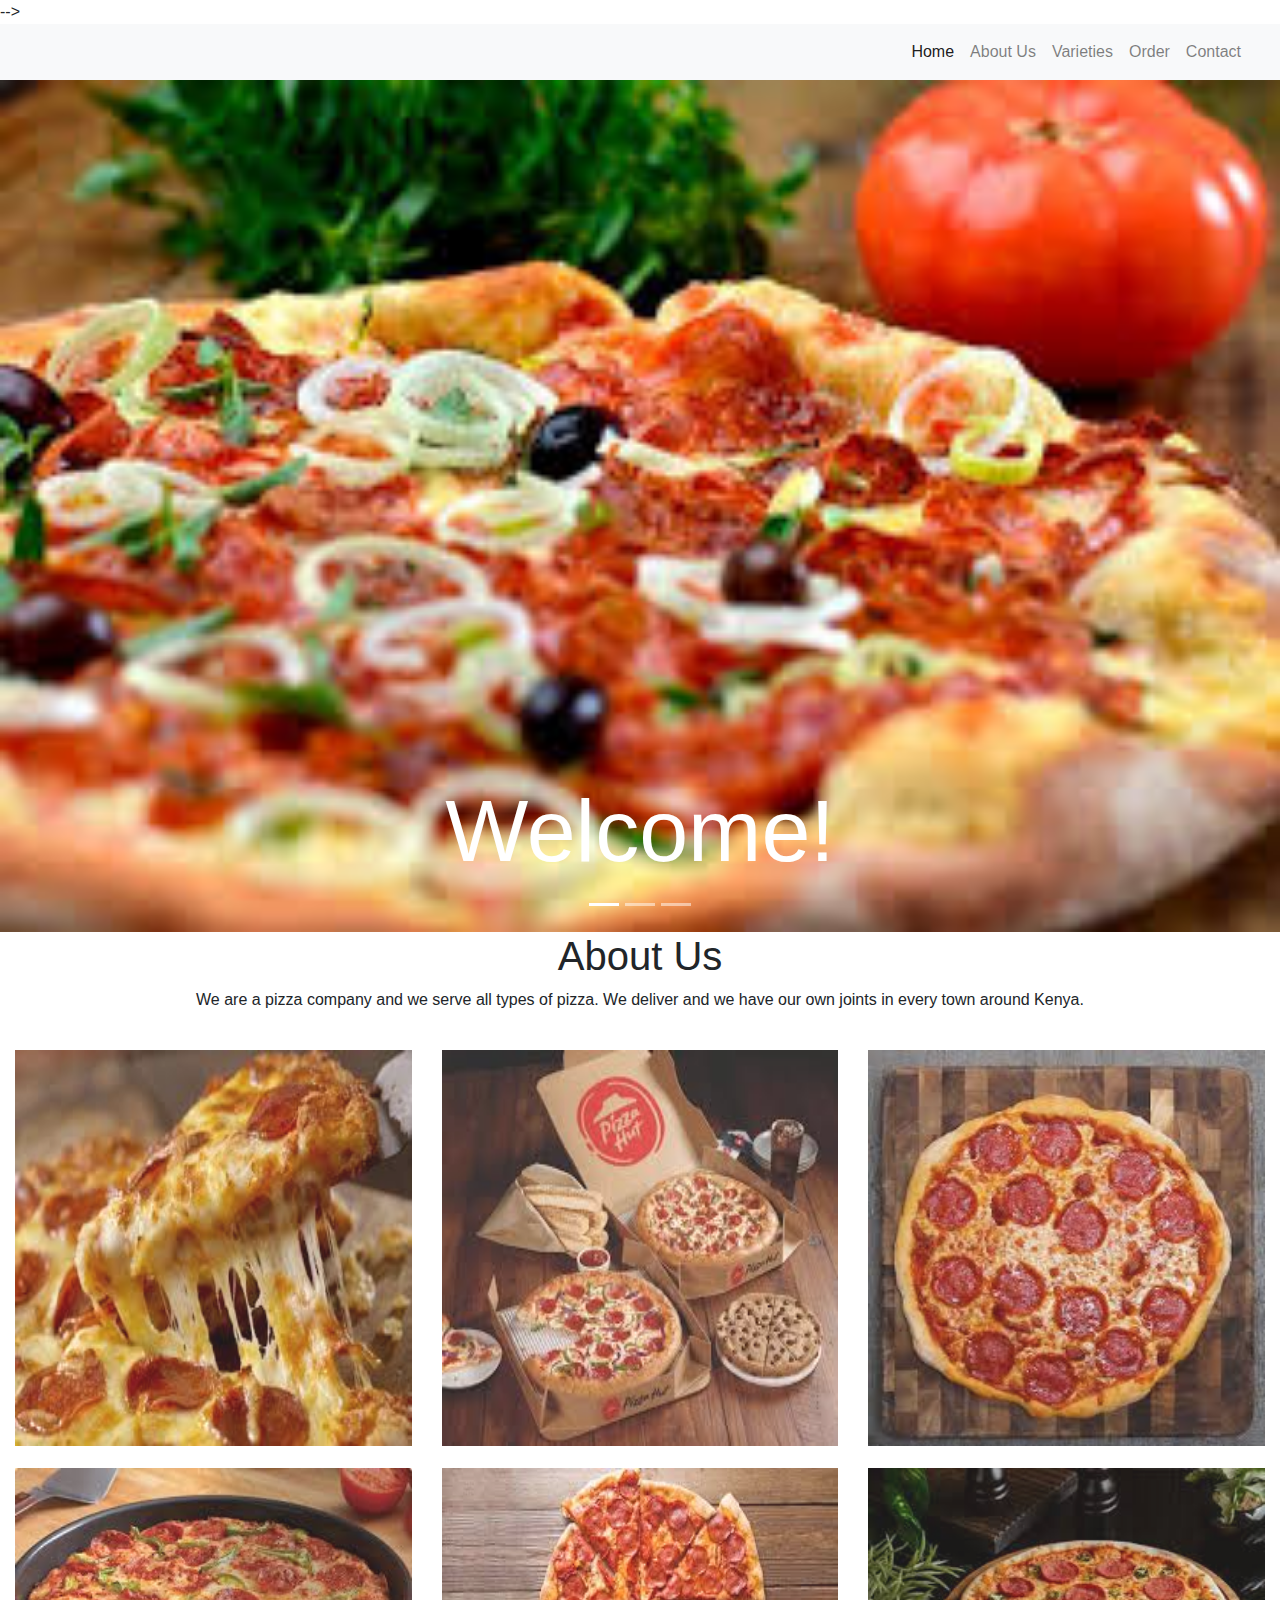
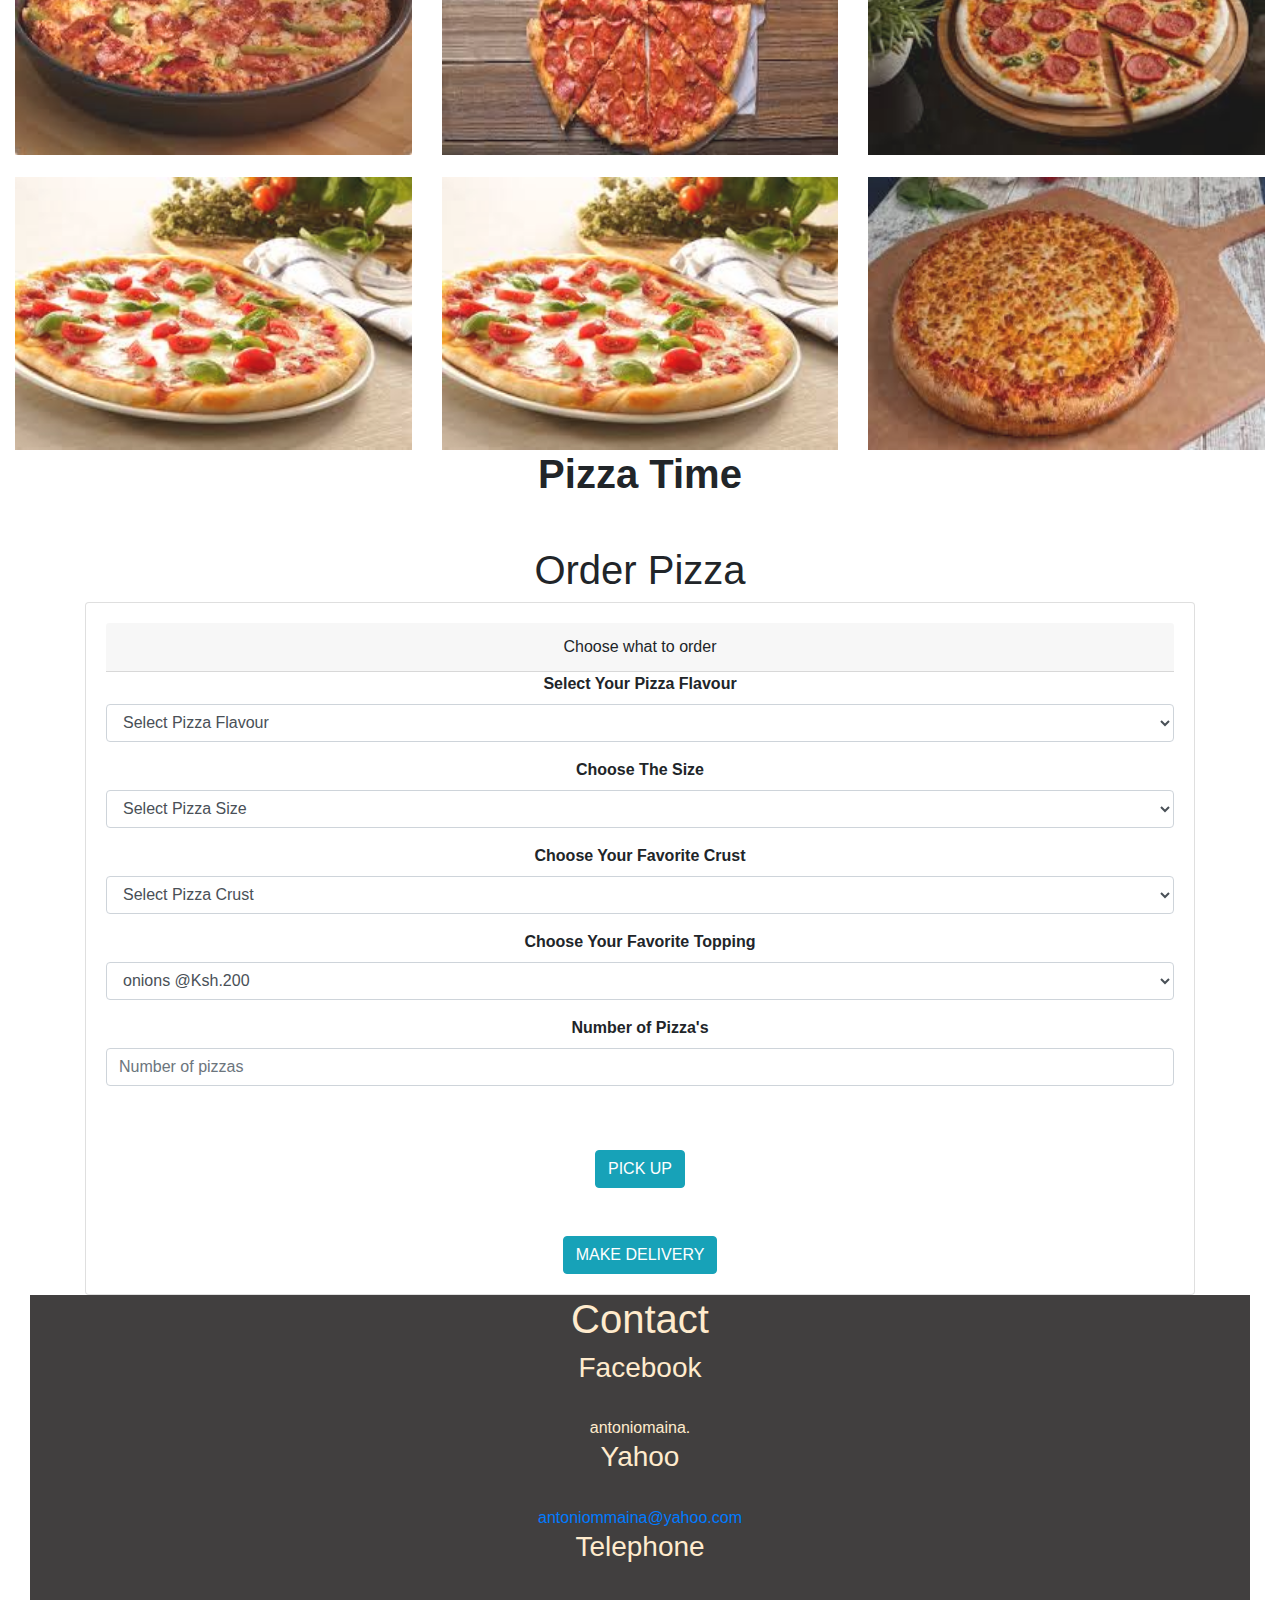
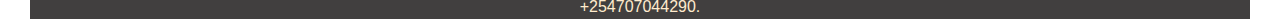
==== commit 5e81e816: "latest commit" ====
--- a/index.html
+++ b/index.html
@@ -1,7 +1,6 @@
 <!DOCTYPE html>
 <html lang="en">
 <head>
-
     <meta charset="UTF-8">
     <meta name="viewport" content="width=device-width, initial-scale=1.0">
     <link href="css/bootstrap.css" rel="stylesheet" type="text/css">
@@ -9,15 +8,12 @@
     <script src="https://code.jquery.com/jquery-3.3.1.min.js" integrity="sha256-FgpCb/KJQlLNfOu91ta32o/NMZxltwRo8QtmkMRdAu8=" crossorigin="anonymous"></script> -->
     <script src="/js/jQuery.js"></script>
     <script src="/js/scripts.js"></script>
-    
     <title>Pizza</title>
-
 </head>
 <body>
     <!--Nav-->
-
-<nav class="navbar navbar-expand-md navbar-light bg-light sticky-top">
-<div class="container-fluid">
+   <nav class="navbar navbar-expand-md navbar-light bg-light sticky-top">
+    <div class="container-fluid">
     <a class="navbar-brand" href="#"></a>
     <button class="navbar-toggler" type="button" data-toggle="collapse" data-target="#navbarResposive">
         <span class="navbar-toggler-icon"></span>
@@ -123,14 +119,14 @@
 
 
     <div class="container-fluid">
-        <h1 class="text-center"><strong>Order pizza for delivery</strong></h1>
+        <h1 class="text-center"><strong>Pizza Time</strong></h1>
         <div class="container-fluid" id="order">
             <div class="container">
-                <h1 class="text-center mt-5">Order Your Pizza</h1>
+                <h1 class="text-center mt-5">Order Pizza</h1>
                 <div class="card mycard">
                     <div class="card-body">
                         <div class="card-header text-center">
-                              Select & Choose what to order
+                              Choose what to order
                         </div>
                 <form>
                             <div class="form-group text-center myform">
@@ -145,7 +141,7 @@
                                 </select>
                             </div>
                             <div class="form-group text-center myform">
-                                <label for="Chooseyourprefferedsize"><b>Choose Your Preffered Size</b></label>
+                                <label for="Chooseyourprefferedsize"><b>Choose The Size</b></label>
                                 <select class="form-control" id="pizzasize">
                                     <option><b></b>Select Pizza Size</option>
                                     <option value="500">Small@Ksh 500</option>
